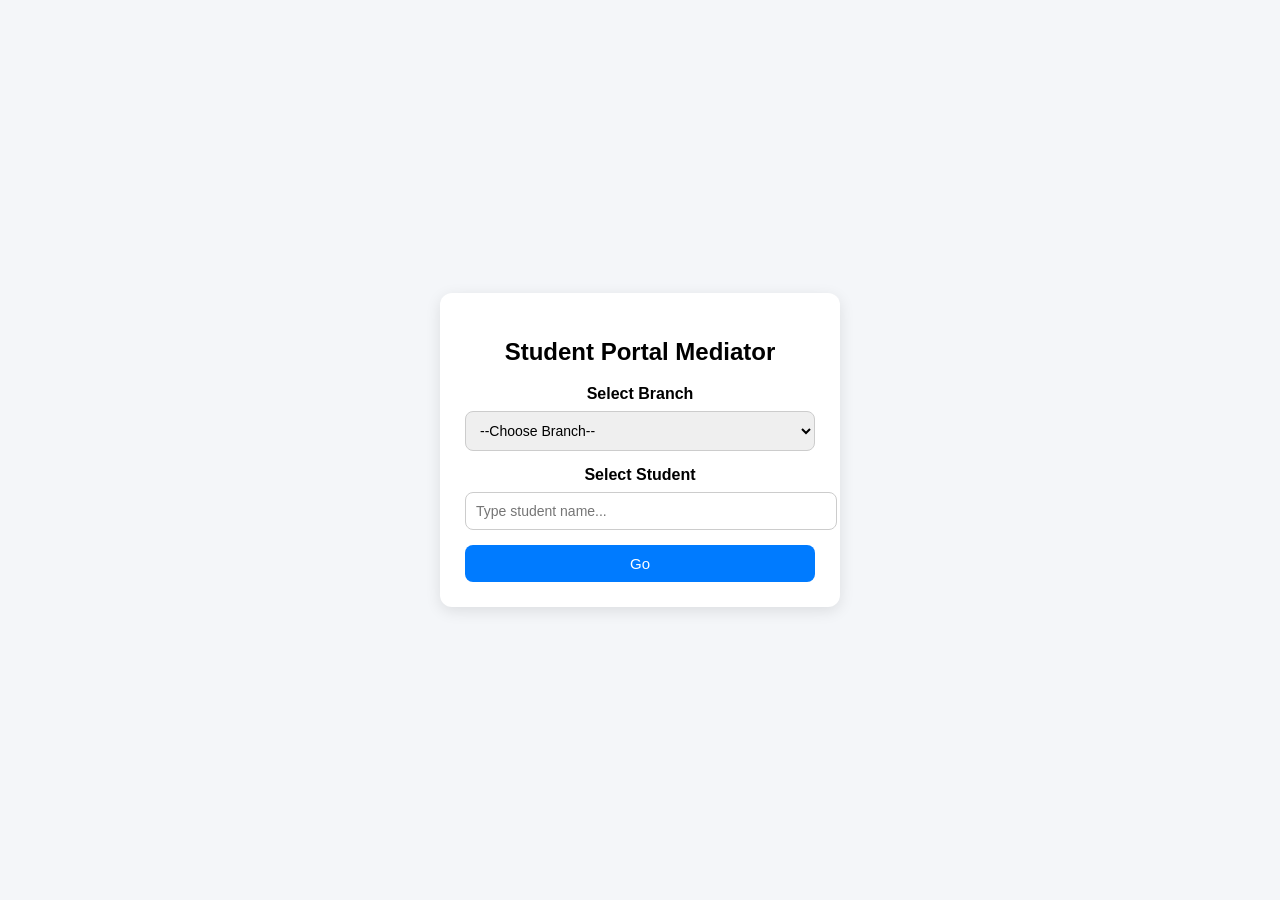
==== index.html @ f4088fd7 "Rename mediator.html to index.html" ====
<!DOCTYPE html>
<html lang="en">
<head>
  <meta charset="UTF-8">
  <title>Student Mediator</title>
  <link rel="stylesheet" href="style.css">
</head>
<body>
  <div class="container">
    <h2>Student Portal Mediator</h2>

    <label for="branch">Select Branch</label>
    <select id="branch">
      <option value="">--Choose Branch--</option>
    </select>

    <label for="student">Select Student</label>
    <input id="student" type="text" placeholder="Type student name..." autocomplete="off" />

    <ul id="suggestions"></ul>

    <button id="loginBtn">Go</button>
  </div>

  <script src="script.js"></script>
</body>
</html>
---- style.css ----
body {
  font-family: Arial, sans-serif;
  background: #f4f6f9;
  display: flex;
  justify-content: center;
  align-items: center;
  height: 100vh;
  margin: 0;
}

.container {
  background: #fff;
  padding: 25px;
  border-radius: 12px;
  box-shadow: 0 4px 15px rgba(0,0,0,0.1);
  width: 350px;
  text-align: center;
}

label {
  display: block;
  margin-top: 15px;
  font-weight: bold;
}

select, input, button {
  width: 100%;
  padding: 10px;
  margin-top: 8px;
  border-radius: 8px;
  border: 1px solid #ccc;
  font-size: 14px;
}

#suggestions {
  list-style: none;
  margin: 5px 0;
  padding: 0;
  max-height: 120px;
  overflow-y: auto;
  border: 1px solid #ddd;
  border-radius: 6px;
  display: none;
}

#suggestions li {
  padding: 8px;
  cursor: pointer;
}

#suggestions li:hover {
  background: #eee;
}

button {
  margin-top: 15px;
  background: #007bff;
  color: #fff;
  border: none;
  font-size: 15px;
  cursor: pointer;
  transition: background 0.3s;
}

button:hover {
  background: #0056b3;
}
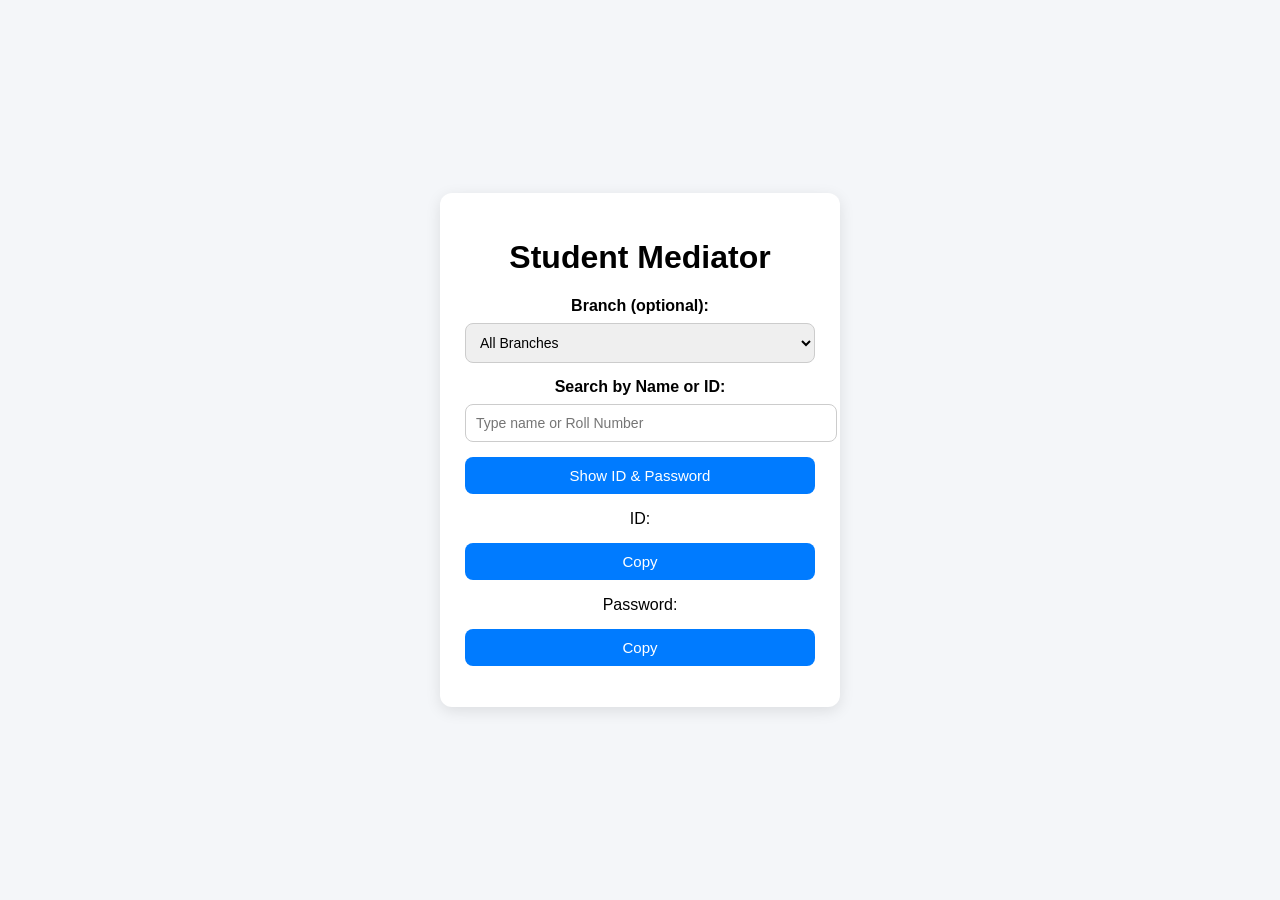
==== commit cecf69f8: "Update index.html" ====
--- a/index.html
+++ b/index.html
@@ -1,27 +1,36 @@
 <!DOCTYPE html>
 <html lang="en">
 <head>
-  <meta charset="UTF-8">
-  <title>Student Mediator</title>
-  <link rel="stylesheet" href="style.css">
+<meta charset="UTF-8">
+<meta name="viewport" content="width=device-width, initial-scale=1.0">
+<title>Student Mediator</title>
+<link rel="stylesheet" href="style.css">
 </head>
 <body>
-  <div class="container">
-    <h2>Student Portal Mediator</h2>
-
-    <label for="branch">Select Branch</label>
+<div class="container">
+  <h1>Student Mediator</h1>
+  
+  <div class="input-group">
+    <label for="branch">Branch (optional):</label>
     <select id="branch">
-      <option value="">--Choose Branch--</option>
+      <option value="">All Branches</option>
     </select>
-
-    <label for="student">Select Student</label>
-    <input id="student" type="text" placeholder="Type student name..." autocomplete="off" />
-
-    <ul id="suggestions"></ul>
-
-    <button id="loginBtn">Go</button>
   </div>
 
-  <script src="script.js"></script>
+  <div class="input-group">
+    <label for="student">Search by Name or ID:</label>
+    <input type="text" id="student" placeholder="Type name or Roll Number">
+    <ul id="suggestions"></ul>
+  </div>
+
+  <button id="loginBtn">Show ID & Password</button>
+
+  <div class="result" id="result">
+    <p>ID: <span id="resId"></span> <button id="copyId">Copy</button></p>
+    <p>Password: <span id="resPass"></span> <button id="copyPass">Copy</button></p>
+  </div>
+</div>
+
+<script src="script.js"></script>
 </body>
 </html>
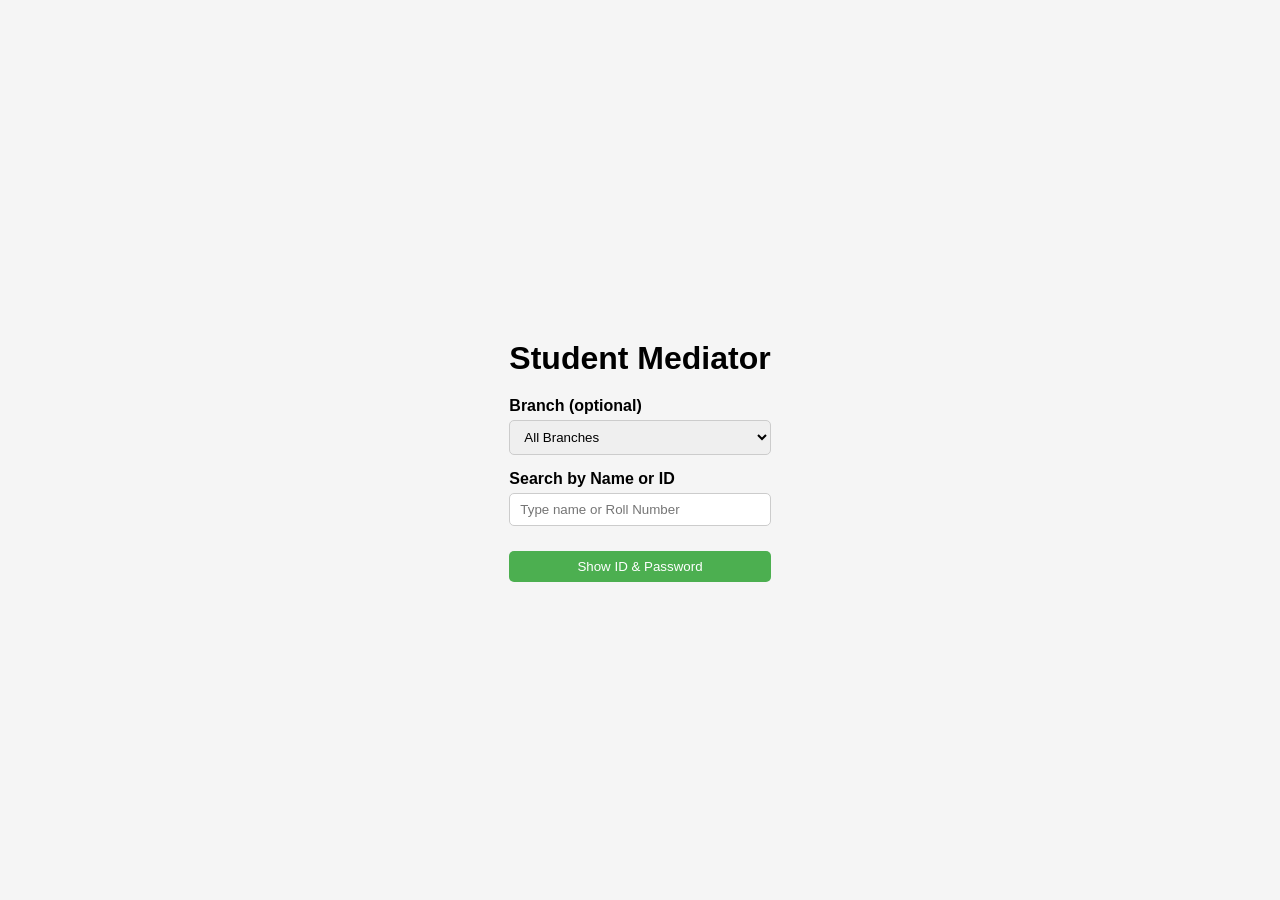
==== commit fa68e017: "Update index.html" ====
--- a/index.html
+++ b/index.html
@@ -7,27 +7,35 @@
 <link rel="stylesheet" href="style.css">
 </head>
 <body>
-<div class="container">
-  <h1>Student Mediator</h1>
-  
-  <div class="input-group">
-    <label for="branch">Branch (optional):</label>
-    <select id="branch">
-      <option value="">All Branches</option>
-    </select>
-  </div>
+<div class="wrapper">
+  <div class="card">
+    <h1>Student Mediator</h1>
+    
+    <div class="input-group">
+      <label for="branch">Branch (optional)</label>
+      <select id="branch">
+        <option value="">All Branches</option>
+      </select>
+    </div>
 
-  <div class="input-group">
-    <label for="student">Search by Name or ID:</label>
-    <input type="text" id="student" placeholder="Type name or Roll Number">
-    <ul id="suggestions"></ul>
-  </div>
+    <div class="input-group">
+      <label for="student">Search by Name or ID</label>
+      <input type="text" id="student" placeholder="Type name or Roll Number">
+      <ul id="suggestions"></ul>
+    </div>
 
-  <button id="loginBtn">Show ID & Password</button>
+    <button id="loginBtn">Show ID & Password</button>
 
-  <div class="result" id="result">
-    <p>ID: <span id="resId"></span> <button id="copyId">Copy</button></p>
-    <p>Password: <span id="resPass"></span> <button id="copyPass">Copy</button></p>
+    <div class="result" id="result">
+      <div class="credential">
+        <span>ID: <span id="resId"></span></span>
+        <button id="copyId">Copy</button>
+      </div>
+      <div class="credential">
+        <span>Password: <span id="resPass"></span></span>
+        <button id="copyPass">Copy</button>
+      </div>
+    </div>
   </div>
 </div>
 
--- a/style.css
+++ b/style.css
@@ -1,67 +1,105 @@
 body {
   font-family: Arial, sans-serif;
-  background: #f4f6f9;
+  background: #f5f5f5;
   display: flex;
   justify-content: center;
   align-items: center;
-  height: 100vh;
+  min-height: 100vh;
   margin: 0;
 }
 
 .container {
   background: #fff;
-  padding: 25px;
-  border-radius: 12px;
-  box-shadow: 0 4px 15px rgba(0,0,0,0.1);
-  width: 350px;
+  padding: 25px 30px;
+  border-radius: 10px;
+  box-shadow: 0 4px 15px rgba(0,0,0,0.2);
+  max-width: 400px;
+  width: 100%;
+}
+
+h1 {
   text-align: center;
+  margin-bottom: 20px;
+}
+
+.input-group {
+  margin-bottom: 15px;
+  position: relative;
 }
 
 label {
   display: block;
-  margin-top: 15px;
+  margin-bottom: 5px;
   font-weight: bold;
 }
 
-select, input, button {
+input, select, button {
   width: 100%;
-  padding: 10px;
-  margin-top: 8px;
-  border-radius: 8px;
+  padding: 8px 10px;
+  border-radius: 5px;
   border: 1px solid #ccc;
-  font-size: 14px;
+  box-sizing: border-box;
+}
+
+button {
+  background-color: #4CAF50;
+  color: white;
+  border: none;
+  cursor: pointer;
+  margin-top: 10px;
+}
+
+button:hover {
+  background-color: #45a049;
 }
 
 #suggestions {
+  position: absolute;
+  background: #fff;
+  border: 1px solid #ccc;
+  width: 100%;
+  max-height: 150px;
+  overflow-y: auto;
+  display: none;
+  z-index: 1000;
   list-style: none;
-  margin: 5px 0;
   padding: 0;
-  max-height: 120px;
-  overflow-y: auto;
-  border: 1px solid #ddd;
-  border-radius: 6px;
-  display: none;
+  margin: 0;
 }
 
 #suggestions li {
-  padding: 8px;
+  padding: 5px 10px;
   cursor: pointer;
 }
 
 #suggestions li:hover {
-  background: #eee;
+  background-color: #f0f0f0;
 }
 
-button {
+.result {
+  display: none;
   margin-top: 15px;
-  background: #007bff;
-  color: #fff;
-  border: none;
-  font-size: 15px;
-  cursor: pointer;
-  transition: background 0.3s;
 }
 
-button:hover {
-  background: #0056b3;
+.result p {
+  display: flex;
+  justify-content: space-between;
+  align-items: center;
+  background: #eee;
+  padding: 8px;
+  border-radius: 5px;
+  margin-bottom: 5px;
 }
+
+.result button {
+  width: auto;
+  padding: 5px 10px;
+  font-size: 0.9rem;
+}
+
+@media screen and (max-width: 500px) {
+  .container {
+    padding: 20px;
+    max-width: 95%;
+  }
+}
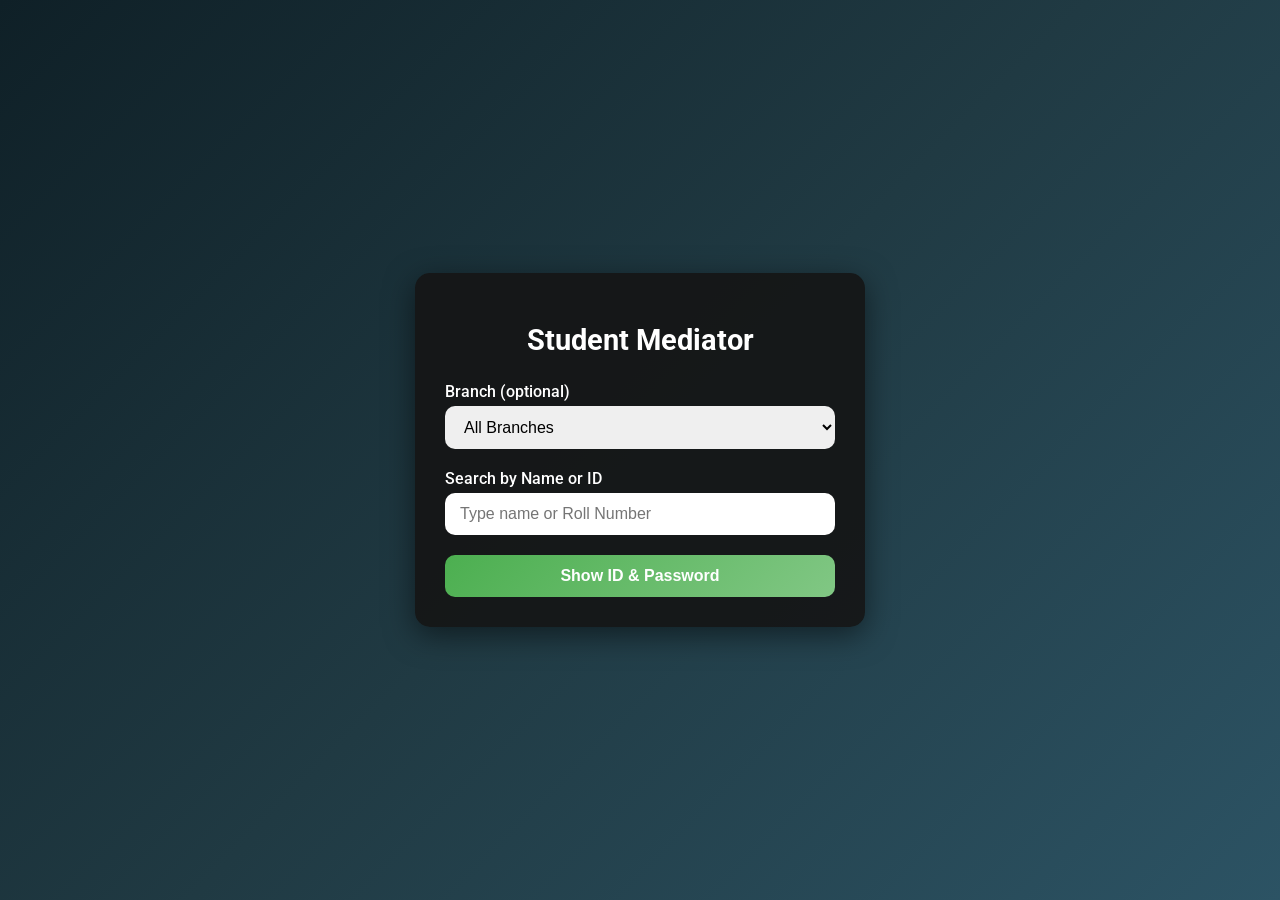
==== commit f5605dc8: "Update index.html" ====
--- a/index.html
+++ b/index.html
@@ -9,24 +9,24 @@
 <body>
 <div class="wrapper">
   <div class="card">
-    <h1>Student Mediator</h1>
+    <h1 id="title">Student Mediator</h1>
     
-    <div class="input-group">
+    <div class="input-group fade-in">
       <label for="branch">Branch (optional)</label>
       <select id="branch">
         <option value="">All Branches</option>
       </select>
     </div>
 
-    <div class="input-group">
+    <div class="input-group fade-in">
       <label for="student">Search by Name or ID</label>
       <input type="text" id="student" placeholder="Type name or Roll Number">
       <ul id="suggestions"></ul>
     </div>
 
-    <button id="loginBtn">Show ID & Password</button>
+    <button id="loginBtn" class="fade-in">Show ID & Password</button>
 
-    <div class="result" id="result">
+    <div class="result fade-in" id="result">
       <div class="credential">
         <span>ID: <span id="resId"></span></span>
         <button id="copyId">Copy</button>
--- a/style.css
+++ b/style.css
@@ -1,105 +1,135 @@
+@import url('https://fonts.googleapis.com/css2?family=Roboto:wght@400;500;700&display=swap');
+
 body {
-  font-family: Arial, sans-serif;
-  background: #f5f5f5;
+  margin: 0;
+  font-family: 'Roboto', sans-serif;
+  background: linear-gradient(135deg, #0f2027, #203a43, #2c5364);
+  min-height: 100vh;
   display: flex;
   justify-content: center;
   align-items: center;
-  min-height: 100vh;
-  margin: 0;
+  color: #fff;
 }
 
-.container {
-  background: #fff;
-  padding: 25px 30px;
-  border-radius: 10px;
-  box-shadow: 0 4px 15px rgba(0,0,0,0.2);
-  max-width: 400px;
+.wrapper {
   width: 100%;
+  max-width: 450px;
+  padding: 20px;
+}
+
+.card {
+  background: rgba(20, 20, 20, 0.9);
+  padding: 30px;
+  border-radius: 15px;
+  box-shadow: 0 8px 30px rgba(0,0,0,0.5);
 }
 
 h1 {
   text-align: center;
-  margin-bottom: 20px;
+  margin-bottom: 25px;
+  font-weight: 700;
+  font-size: 1.8rem;
 }
 
 .input-group {
-  margin-bottom: 15px;
   position: relative;
+  margin-bottom: 20px;
 }
 
 label {
   display: block;
   margin-bottom: 5px;
-  font-weight: bold;
+  font-weight: 500;
 }
 
-input, select, button {
+input, select {
   width: 100%;
-  padding: 8px 10px;
-  border-radius: 5px;
-  border: 1px solid #ccc;
+  padding: 12px 15px;
+  border-radius: 10px;
+  border: none;
+  outline: none;
+  font-size: 1rem;
   box-sizing: border-box;
 }
 
+input:focus, select:focus {
+  box-shadow: 0 0 10px #4caf50;
+}
+
 button {
-  background-color: #4CAF50;
-  color: white;
+  width: 100%;
+  padding: 12px;
+  background: linear-gradient(135deg, #4caf50, #81c784);
   border: none;
+  border-radius: 10px;
+  font-weight: 600;
+  font-size: 1rem;
   cursor: pointer;
-  margin-top: 10px;
+  color: #fff;
+  transition: 0.3s;
 }
 
 button:hover {
-  background-color: #45a049;
+  background: linear-gradient(135deg, #43a047, #66bb6a);
 }
 
 #suggestions {
   position: absolute;
-  background: #fff;
-  border: 1px solid #ccc;
+  background: #1e1e1e;
+  border-radius: 8px;
   width: 100%;
-  max-height: 150px;
+  max-height: 180px;
   overflow-y: auto;
   display: none;
+  list-style: none;
+  margin: 0;
+  padding: 0;
   z-index: 1000;
-  list-style: none;
-  padding: 0;
-  margin: 0;
 }
 
 #suggestions li {
-  padding: 5px 10px;
+  padding: 10px 15px;
   cursor: pointer;
+  transition: 0.2s;
 }
 
 #suggestions li:hover {
-  background-color: #f0f0f0;
+  background: #333;
 }
 
 .result {
   display: none;
-  margin-top: 15px;
+  margin-top: 20px;
+  background: #1e1e1e;
+  padding: 15px;
+  border-radius: 12px;
+  box-shadow: 0 4px 15px rgba(0,0,0,0.4);
 }
 
-.result p {
+.credential {
   display: flex;
   justify-content: space-between;
   align-items: center;
-  background: #eee;
-  padding: 8px;
-  border-radius: 5px;
-  margin-bottom: 5px;
+  margin-bottom: 10px;
+  font-weight: 500;
 }
 
-.result button {
+.credential button {
   width: auto;
-  padding: 5px 10px;
+  padding: 6px 12px;
   font-size: 0.9rem;
+  background: linear-gradient(135deg, #2196f3, #64b5f6);
+}
+
+.credential button:hover {
+  background: linear-gradient(135deg, #1976d2, #42a5f5);
 }
 
 @media screen and (max-width: 500px) {
-  .container {
+  .card {
     padding: 20px;
-    max-width: 95%;
+  }
+  h1 {
+    font-size: 1.5rem;
   }
 }
